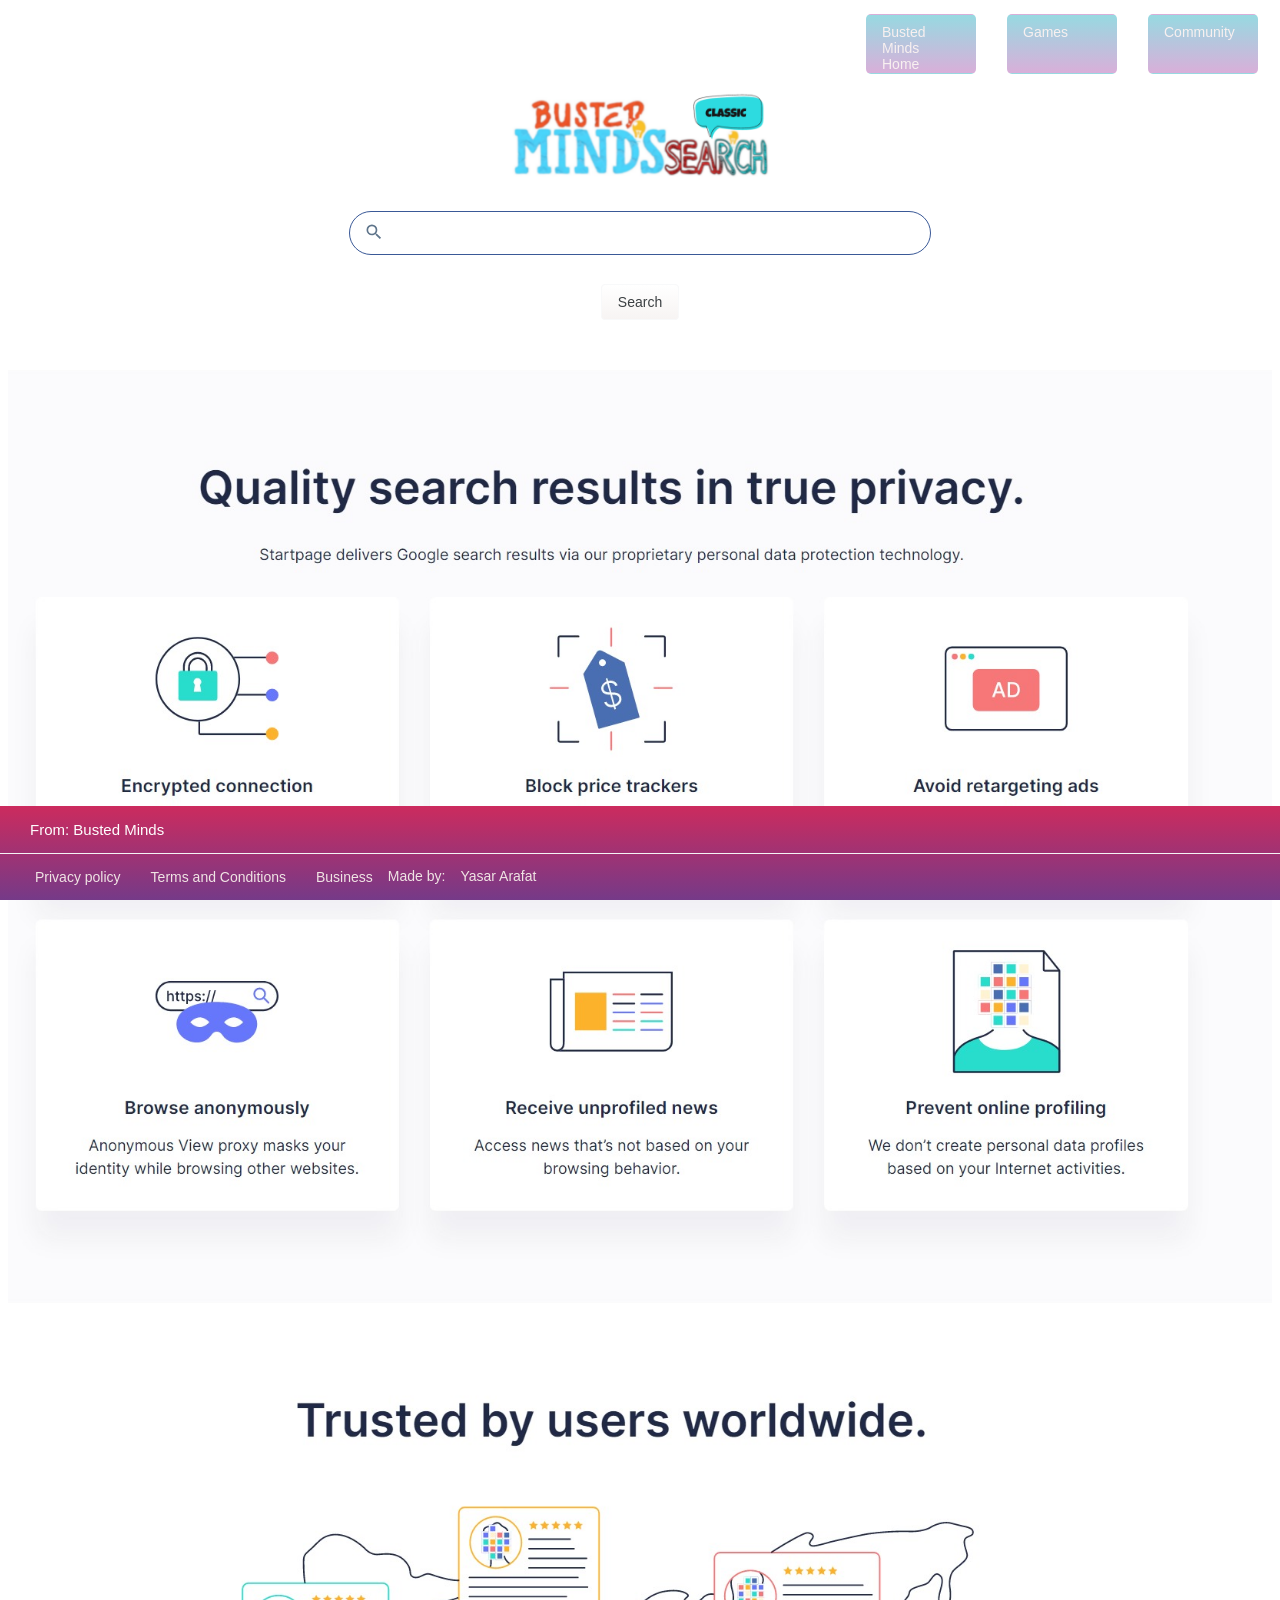
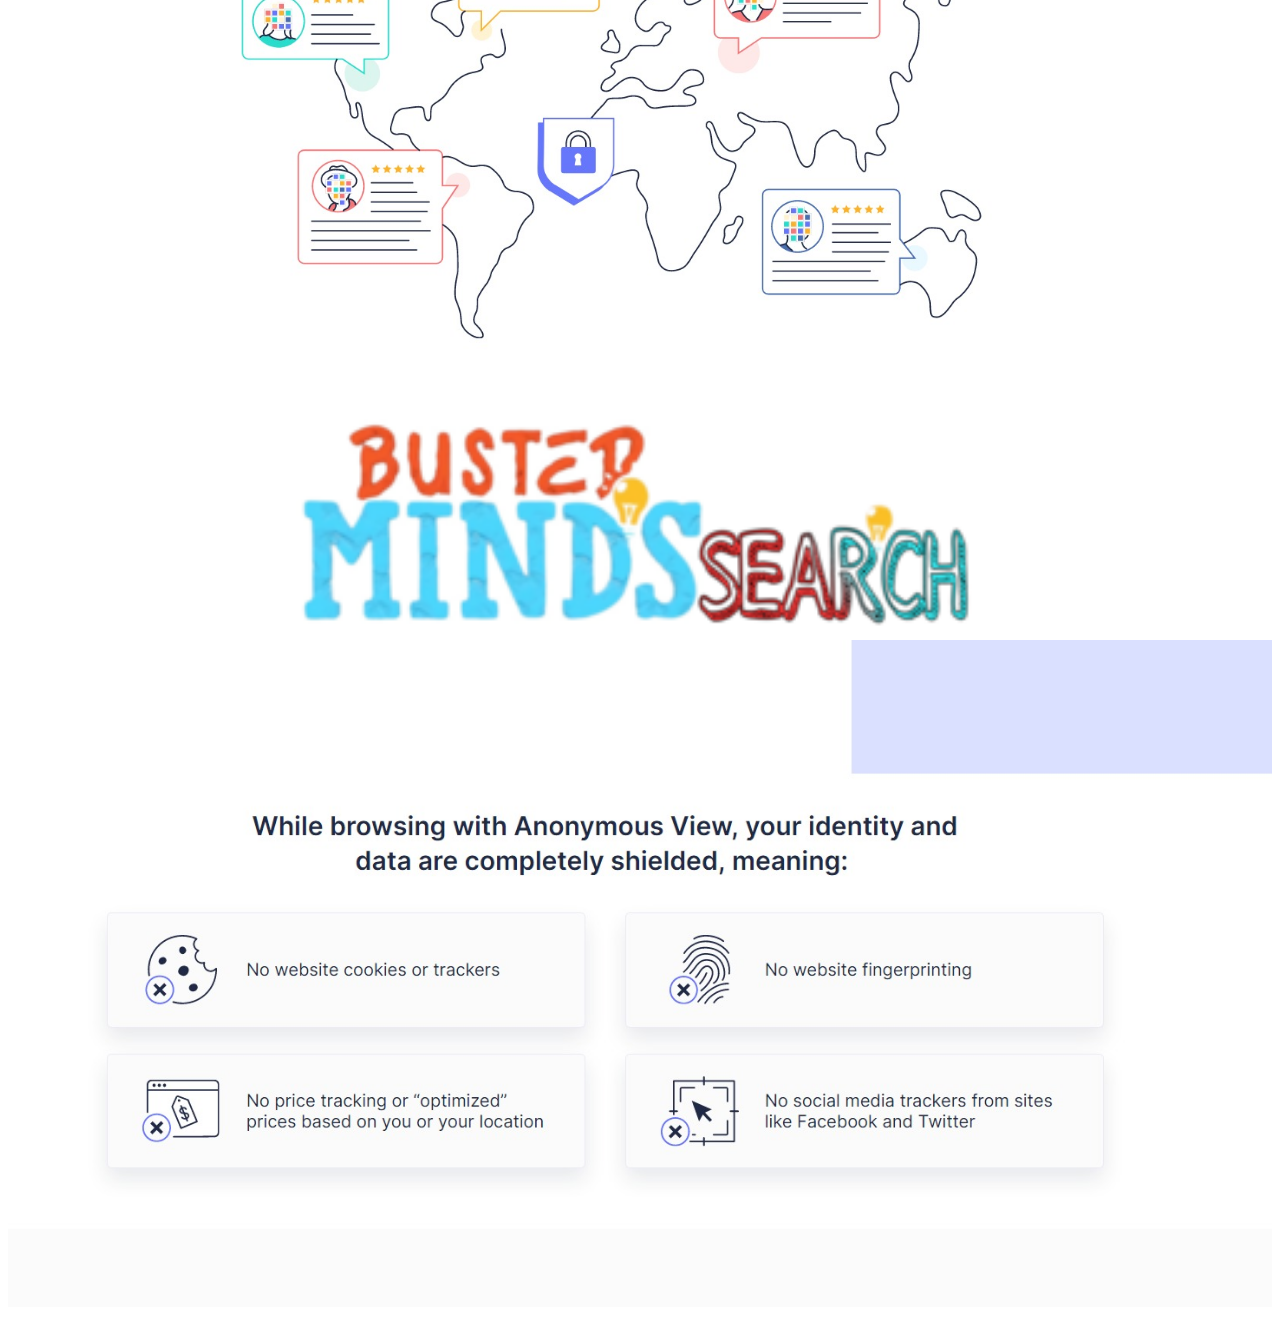
==== classic/index.html @ a4f52e19 "Add files via upload" ====
<!DOCTYPE html>
<html lang="en">
<head>
    <meta charset="UTF-8">
    <meta http-equiv="X-UA-Compatible" content="IE=edge">
    <meta name="viewport" content="width=device-width, initial-scale=1.0">
    <title>Busted Minds Search</title>
    <link rel="icon" href="image/favicon.ico" type="image/x-icon">
    <link rel="stylesheet" href="node_modules/reset.css/reset.css">
    <link rel="stylesheet" href="css/style.css">
</head>
<body width = "device-width">

<header>
    <a id="sign-in" target="_blank" href="https://busted-minds.github.io">Busted Minds Home</a>
    <a id="sign-in" target="_blank" href="https://busted-minds.github.io/games.html">Games</a>
    <a id="sign-in" target="_blank" href="https://busted-minds.tribeplatform.com">Community</a>
</header>
  <!-- Start Main Element -->
    <main>
        <div id="logo-wrapper">
            <img src="image/BMSearchClassic.png">
        </div>
        <div id="form-wrapper">
            <form action="search-result.html" method="GET" enctype="application/x-www-form-urlencoded">
                <div id="search-wrapper">
                    <div id="icon-search">
                        <svg focusable="false" xmlns="http://www.w3.org/2000/svg" viewBox="0 0 24 24"><path d="M15.5 14h-.79l-.28-.27A6.471 6.471 0 0 0 16 9.5 6.5 6.5 0 1 0 9.5 16c1.61 0 3.09-.59 4.23-1.57l.27.28v.79l5 4.99L20.49 19l-4.99-5zm-6 0C7.01 14 5 11.99 5 9.5S7.01 5 9.5 5 14 7.01 14 9.5 11.99 14 9.5 14z"></path></svg>
                    </div>
                    <input name="q" type="text">
                </div>
                 <div id="button-wrapper">
        <button onclick="window.location.href="https://busted-minds.github.io">
             Search
          </button>

        </form>
                </div>
        </div>

    </main>    
   
    <img class="test" src="image/img1.jpeg">
					   <a target="_blank" href="https://busted-minds.github.io/search">
    <img class="center" src="image/google.png" width=800" height="350"> </a>	
    <img class="test" src="image/img2.jpeg">
    <!-- start footer element -->
    <footer>
        <div id="country">
			 <a target="_blank" href="https://busted-minds.github.io">From: Busted Minds</a>
												     </div>
        <div id="links">      
            <div>
						 <a target="_blank" href="https://busted-minds.github.io/privacy-policy.html">Privacy policy</a>
                         <a target="_blank" href="https://busted-minds.github.io/terms-and-conditions.html">Terms and Conditions</a>
                         <a target="_blank" href="https://busted-minds.github.io/contact.html">Business</a>
               <p>Made by:<a target="_blank" href="https://github.com/yasar-arafath">Yasar Arafat</a></p>
            </div>
        </div>
    </footer>
    <!-- end footer element -->
    
</body>
</html>
---- classic/css/style.css ----
/* Copyright © 2022 Yasar Arafat. All Rights Reserved.
 * This project is licensed under the MIT License.
 * Please find the license file in the root directory.
 *
 * style.css
 *
 * Author: Yasar Arafat
 */

 /* == Base Styles | Utitlies */

 :root{
    font-size: 14px;
}

*{
    box-sizing: border-box;
    font-family: Arial, sans-serif;
}

.clearfix{
    clear: both;
}

.small{
    font-size: 13px;
}

/* == Site-Wide | Layout */

a{
    text-decoration: none;
}

a:hover{
    text-decoration: underline;
}

img.test {
    width: 100%;
    height: auto;
}

img.center {
  display: block;
  margin-left: auto;
  margin-right: auto;
  width: 55%;
    height: 25%;
}
/* == Header */

header{
   display: flex;
   gap: 15px;
   justify-content: flex-end; 
   align-items: center;
   padding: 6px;
}

header a{
    color: rgba(0,0,0,.87);
}

header #sign-in{
    width: 110px;
    height: 60px;
    /* background-image: linear-gradient(#f1341c, #6dd5ed); */
    background-color: #D9AFD9;
    background-image: linear-gradient(0deg, #D9AFD9 0%, #97D9E1 100%);
    

    border: 1px solid transparent;
    border-radius: 5px;
    padding: 9px 15px;
    margin: 0 8px;
    color: rgb(248, 240, 240);
}

header #sign-in:hover{
    text-decoration: none;
    background-image: linear-gradient(#e62d15, #6dd5ed);
    box-shadow: 0 1px 2px 0 rgb(66 133 244 / 30%), 0 1px 3px 1px rgb(66 133 244 / 15%);     
}

header #btn-app{
    border-radius: 100%;
    width: 40px;
    height: 40px;
    padding: 8px;
    cursor: pointer;
}

header #btn-app:hover{
   background-color: rgba(60,64,67,0.08);
}

header #btn-app svg{
   fill: #5f6368;
}


/* == Main */

main{
    display: flex;
    flex-direction: column;
    align-items: center;
    margin-top: 8px;
    justify-content: center;
}

main #logo-wrapper{
    display: flex;
    align-items: center;
    height: 103px;
}

main #form-wrapper{
    width: 100%;
    padding: 20px;
}

main form #search-wrapper{
    display: flex;
    max-width: 582px;
    margin: auto;
    width: 100%;
    height: 44px;
    border: 1px solid #3a5997;
    border-radius: 24px;
    align-items: center;
}

main form #search-wrapper:hover{
   box-shadow: 0 1px 6px rgb(32 33 36 / 28%);
   border-color: rgba(223,225,229,0);
}

main form #search-wrapper #icon-search{
    padding: 0 14px;
}

main form #search-wrapper svg{
    width: 20px;
    height: 20px;
    fill: #5e748a;
}

main form #search-wrapper input{
    width: 100%;
    margin-right: 10px;
    border: none;
    outline: none;
}

main form #button-wrapper{
    padding-top: 18px;
    text-align: center;
}

main form button{
    background-image: linear-gradient(#FFFFFF, rgb(247, 244, 243));
   border: 1px solid #f8f9fa;
   border-radius: 4px;
   color: #3c4043;
   font-family: arial,sans-serif;
   font-size: 14px;
   margin: 11px 4px;
   padding: 0 16px;
   line-height: 27px;
   height: 36px;
   min-width: 54px;
   text-align: center;
   cursor: pointer;
   user-select: none;
}

main form button:hover{
   box-shadow: 0 1px 1px rgb(0 0 0 / 10%);
   background-image: linear-gradient(#2193b0, #6dd5ed);
   border: 1px solid #dadce0;
   color: #f6f7fa;
}

main #offer-wrapper{
    font-size: 13px;
}

main #offer-wrapper a{
    padding: 0 2px;
}

.copyright{
    padding: 20px;
    color: rgb(112, 112, 112);
    text-align: center;
}



 /* == Footer */

 footer{
    position: fixed;
    left: 0;
    right: 0;
    background-image: linear-gradient(#cc2b5e, #753a88);
    bottom: 0;
    color: #f0e4e4;
}

footer #country{
    padding: 15px 30px;
    font-size: 15px;
    border-bottom: 1px solid #f4f4f5;
}

footer #country a {
    color: #fff;
}

footer #country a:hover {
    color: #05ddfa;
}

footer #links{
    padding: 0 20px;
    display: flex;
    flex-wrap: wrap;
    justify-content: space-between;
}

footer #links > div{
    display: flex;
    justify-content: center;
}

footer #links > div:first-child{
    flex-wrap: wrap;
}

footer #links > div a{
    padding:15px;
    color: inherit;
}

/* == Key Frames */

/* == Media Queries */

@media all and (max-width: 419px){
   header{
       justify-content: center;
   }
}

@media all and (max-width: 664px){
    footer #links{
       justify-content: center;
    }
}

@media all and (max-width: 1200px){
   footer #links > div{
       justify-content: space-evenly;
   }
}
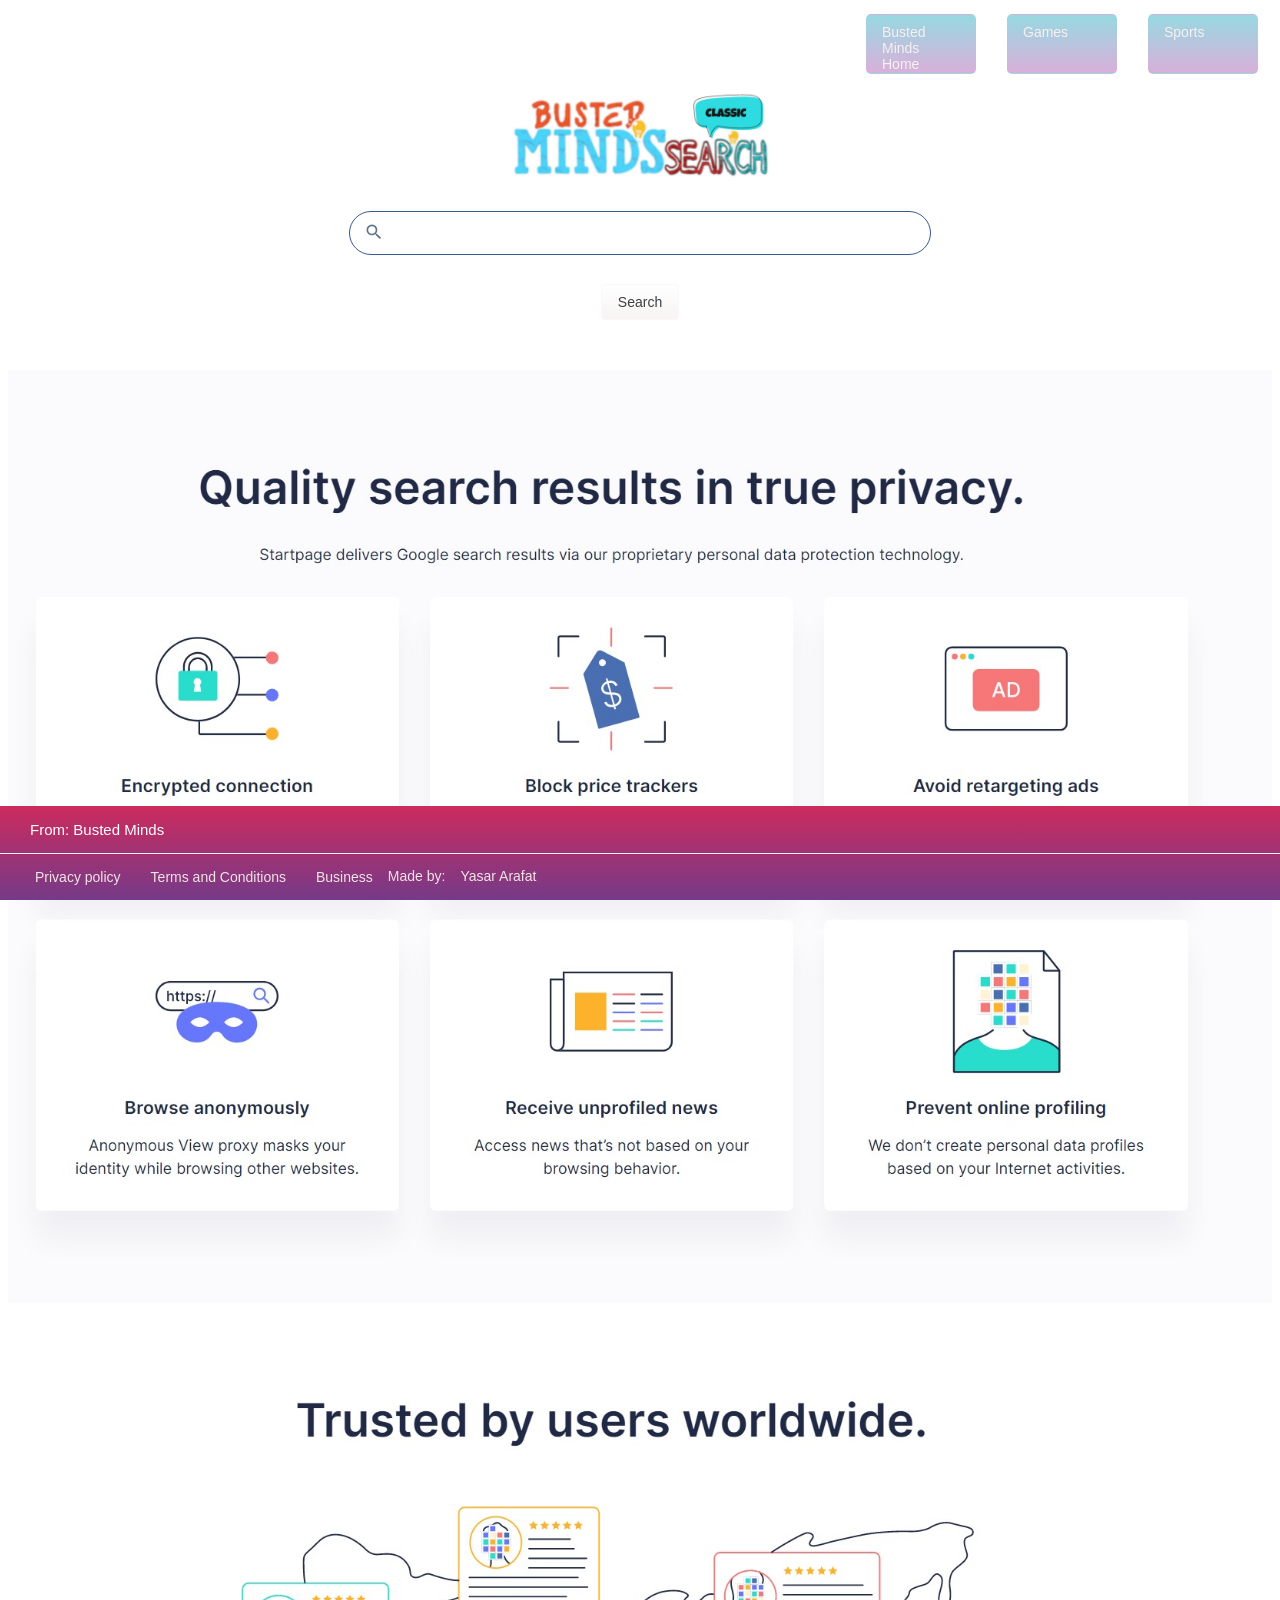
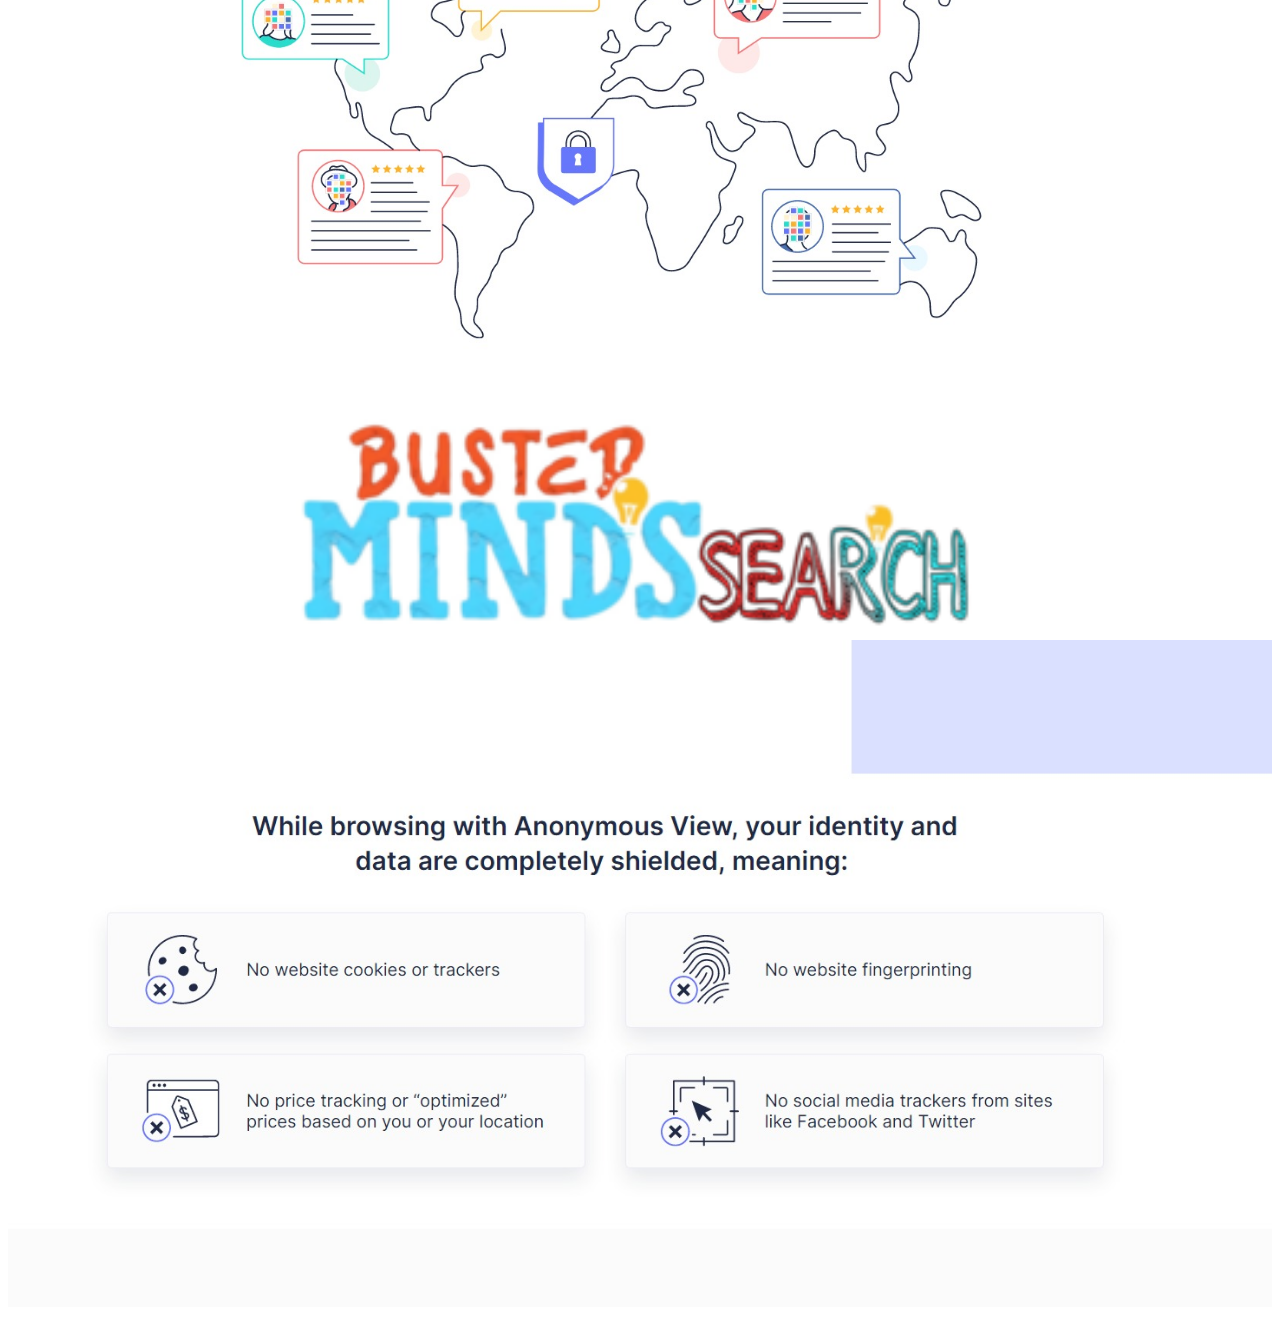
==== commit d92e3ce7: "Update index.html" ====
--- a/classic/index.html
+++ b/classic/index.html
@@ -14,7 +14,7 @@
 <header>
     <a id="sign-in" target="_blank" href="https://busted-minds.github.io">Busted Minds Home</a>
     <a id="sign-in" target="_blank" href="https://busted-minds.github.io/games.html">Games</a>
-    <a id="sign-in" target="_blank" href="https://busted-minds.tribeplatform.com">Community</a>
+    <a id="sign-in" target="_blank" href="https://busted-minds.github.io/livescore.htm">Sports</a>
 </header>
   <!-- Start Main Element -->
     <main>
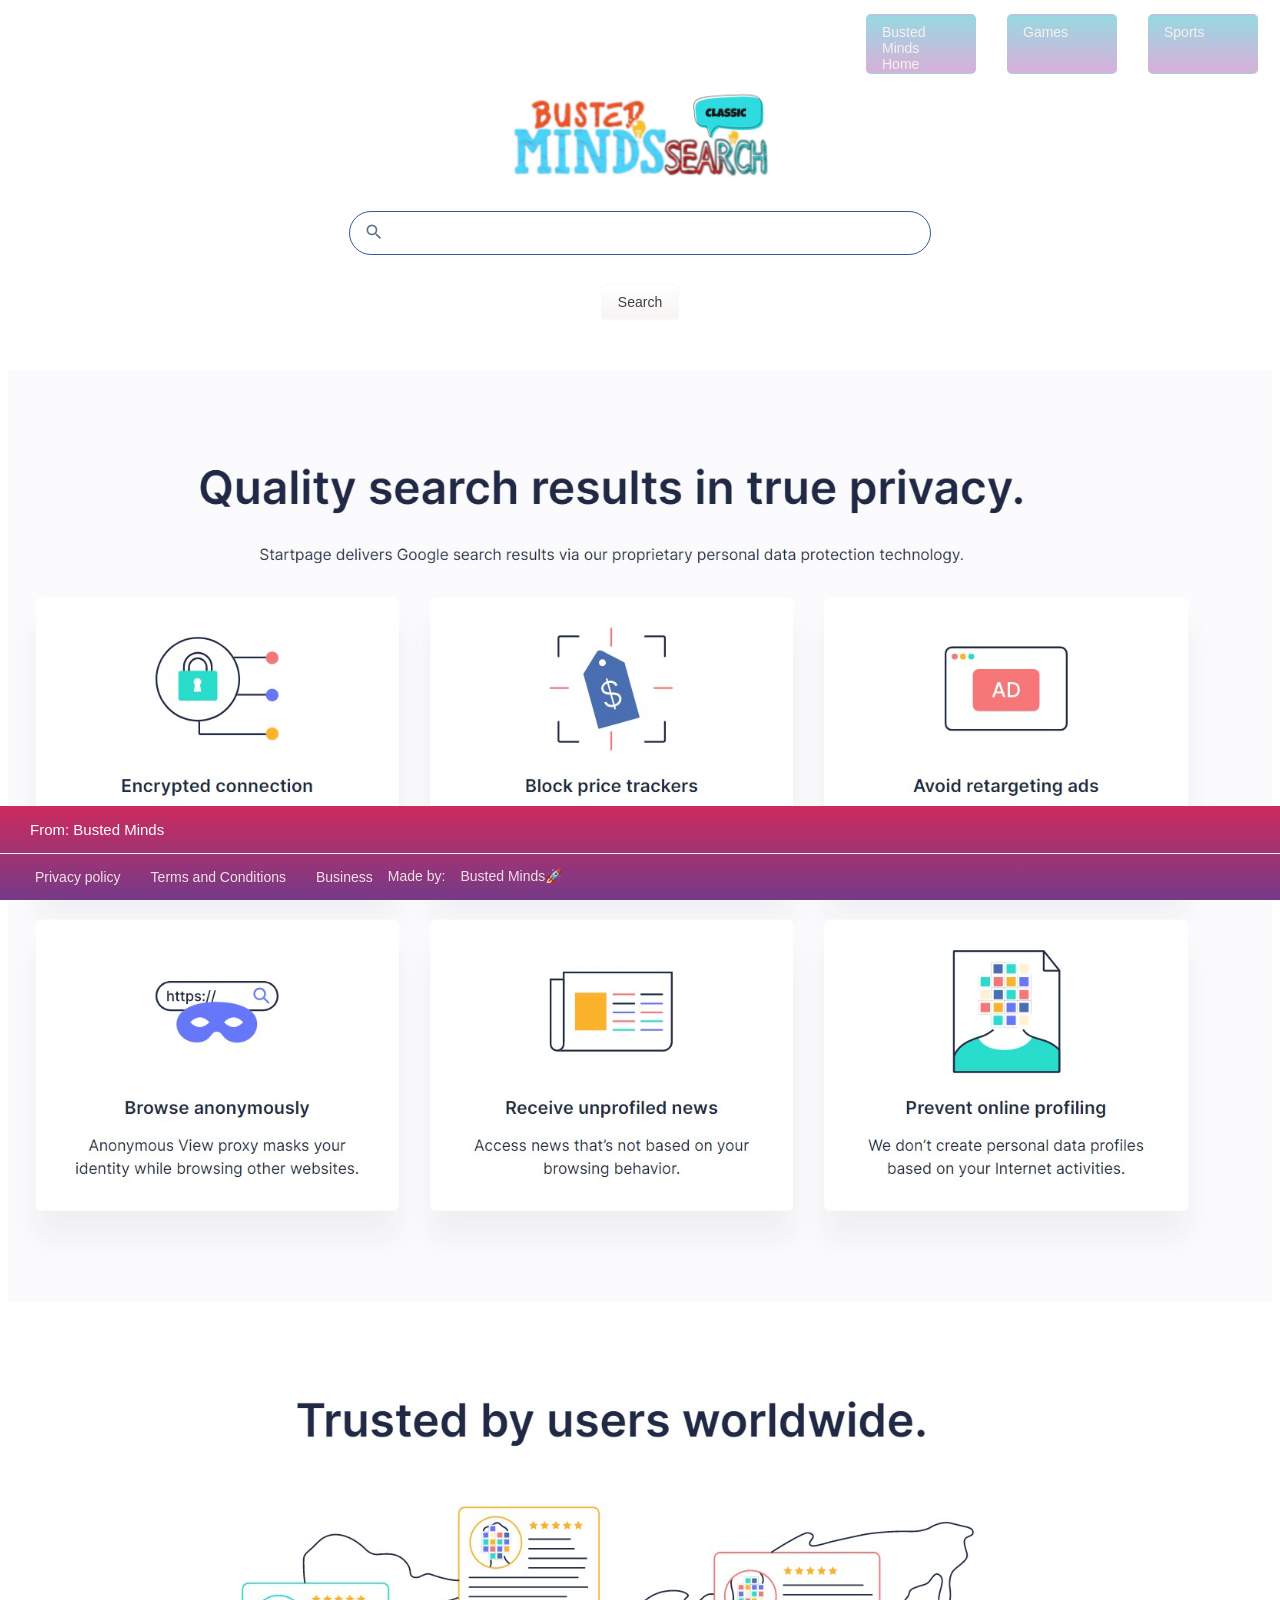
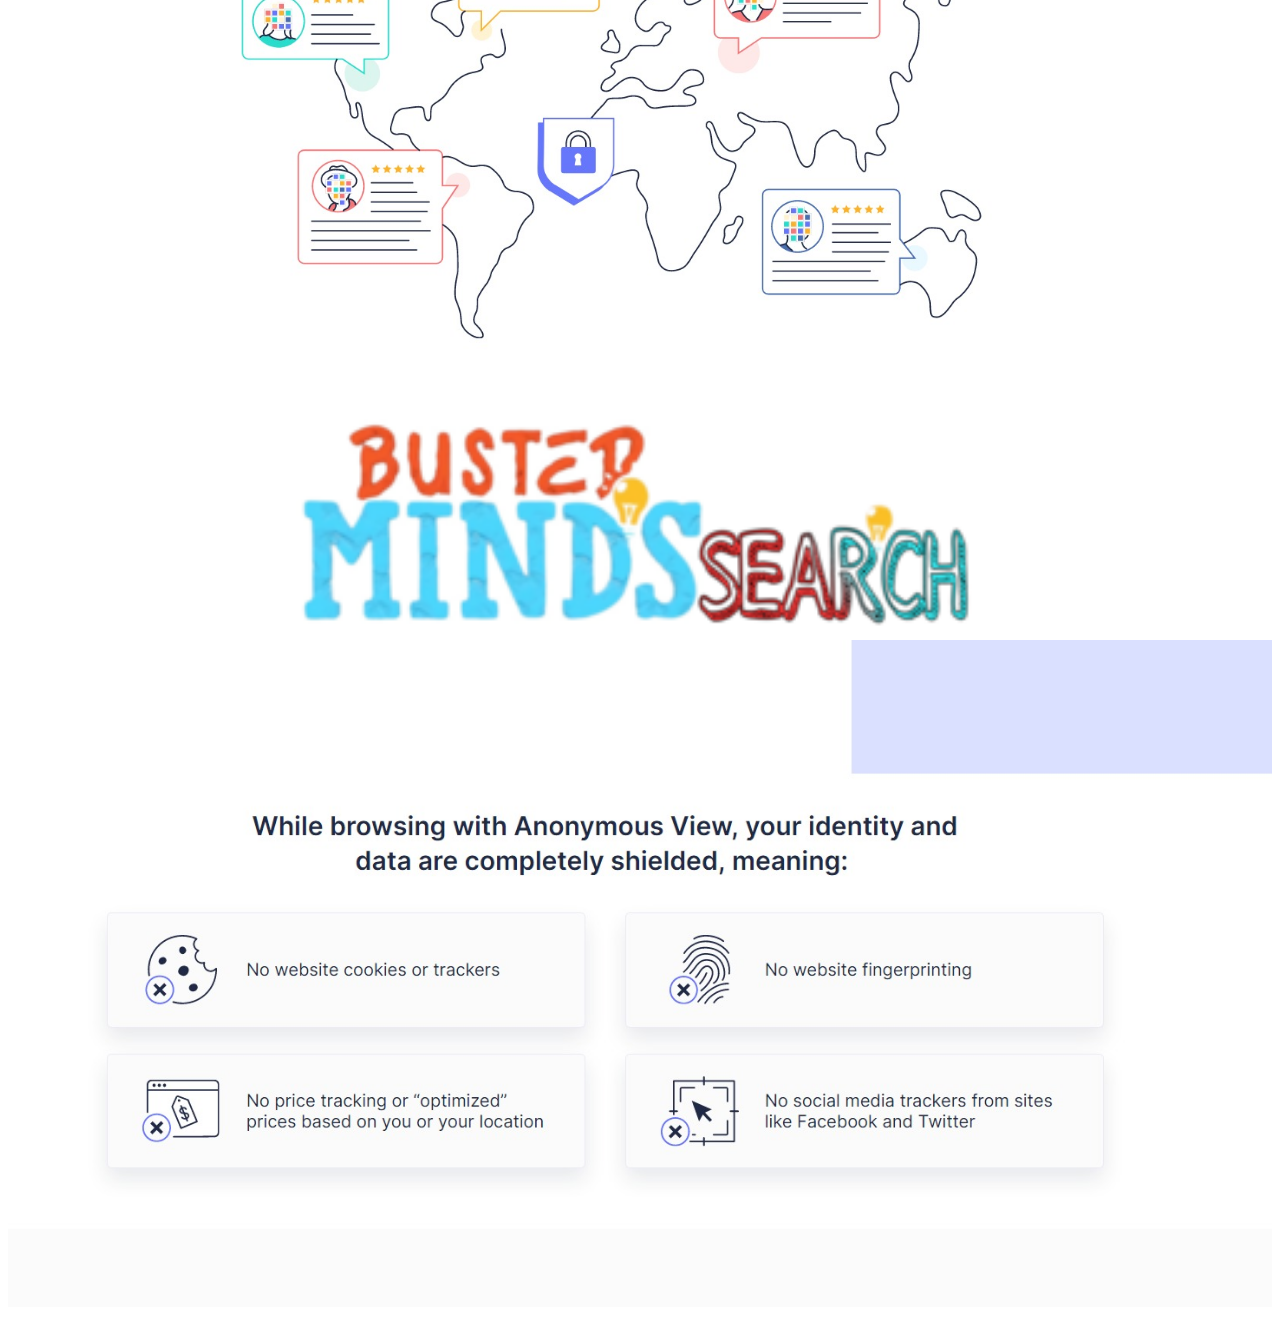
==== commit d17836e2: "yastobm" ====
--- a/classic/index.html
+++ b/classic/index.html
@@ -54,7 +54,7 @@
 						 <a target="_blank" href="https://busted-minds.github.io/privacy-policy.html">Privacy policy</a>
                          <a target="_blank" href="https://busted-minds.github.io/terms-and-conditions.html">Terms and Conditions</a>
                          <a target="_blank" href="https://busted-minds.github.io/contact.html">Business</a>
-               <p>Made by:<a target="_blank" href="https://github.com/yasar-arafath">Yasar Arafat</a></p>
+               <p>Made by:<a target="_blank" href="https://github.com/busted-minds">Busted Minds🚀</a></p>
             </div>
         </div>
     </footer>
